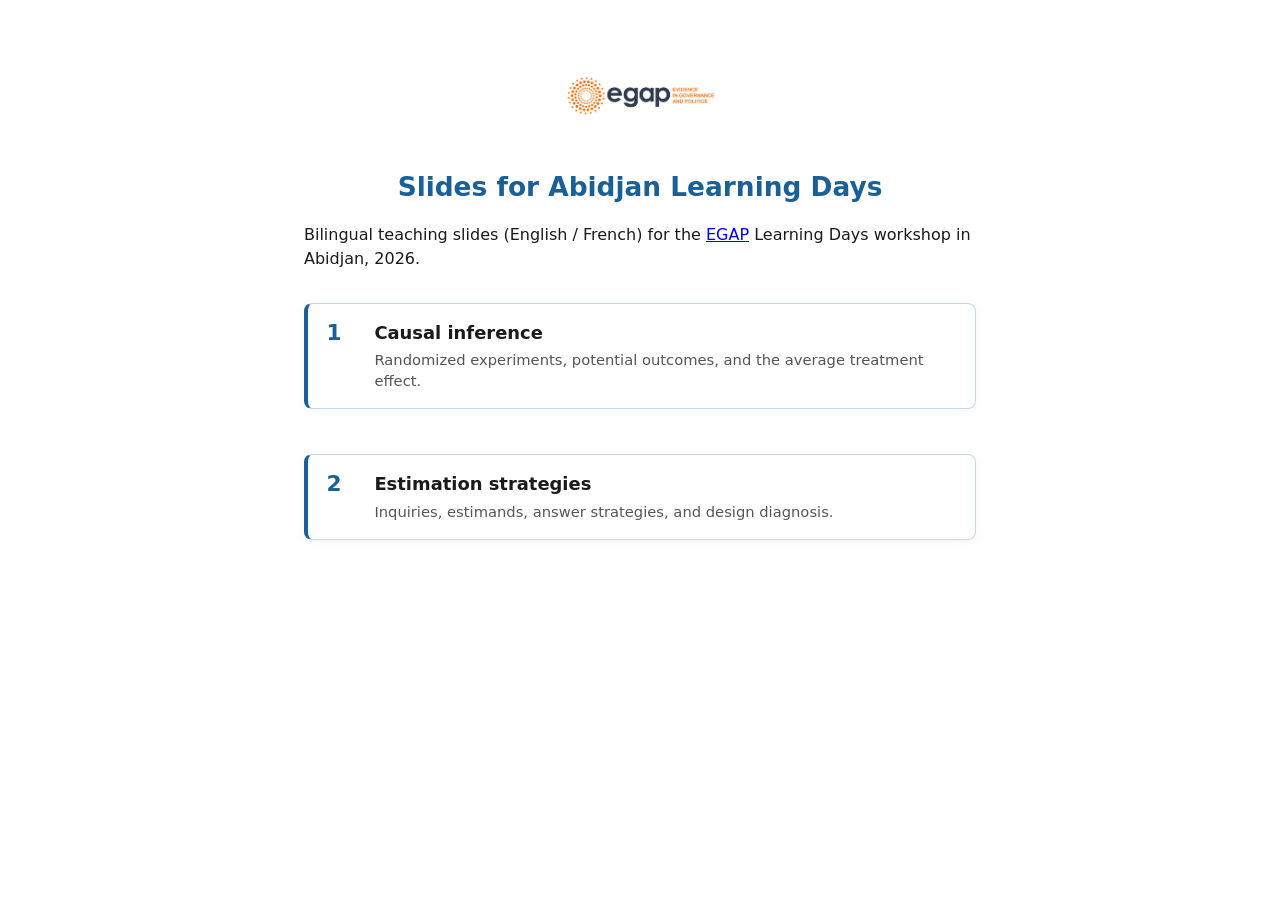
==== docs/index.html @ 8f2d8c31 "assets" ====
<!DOCTYPE html>
<html xmlns="http://www.w3.org/1999/xhtml" lang="en" xml:lang="en"><head>

<meta charset="utf-8">
<meta name="generator" content="quarto-1.8.27">

<meta name="viewport" content="width=device-width, initial-scale=1.0, user-scalable=yes">


<title>Abidjan Learning Days — Slides</title>
<style>
code{white-space: pre-wrap;}
span.smallcaps{font-variant: small-caps;}
div.columns{display: flex; gap: min(4vw, 1.5em);}
div.column{flex: auto; overflow-x: auto;}
div.hanging-indent{margin-left: 1.5em; text-indent: -1.5em;}
ul.task-list{list-style: none;}
ul.task-list li input[type="checkbox"] {
  width: 0.8em;
  margin: 0 0.8em 0.2em -1em; /* quarto-specific, see https://github.com/quarto-dev/quarto-cli/issues/4556 */ 
  vertical-align: middle;
}
</style>


<script src="index_files/libs/clipboard/clipboard.min.js"></script>
<script src="index_files/libs/quarto-html/quarto.js" type="module"></script>
<script src="index_files/libs/quarto-html/tabsets/tabsets.js" type="module"></script>
<script src="index_files/libs/quarto-html/axe/axe-check.js" type="module"></script>
<script src="index_files/libs/quarto-html/popper.min.js"></script>
<script src="index_files/libs/quarto-html/tippy.umd.min.js"></script>
<link href="index_files/libs/quarto-html/tippy.css" rel="stylesheet">
<link href="index_files/libs/quarto-html/quarto-syntax-highlighting-ed96de9b727972fe78a7b5d16c58bf87.css" rel="stylesheet" id="quarto-text-highlighting-styles">
<script src="index_files/libs/bootstrap/bootstrap.min.js"></script>
<link href="index_files/libs/bootstrap/bootstrap-icons.css" rel="stylesheet">
<link href="index_files/libs/bootstrap/bootstrap-9e3ffae467580fdb927a41352e75a2e0.min.css" rel="stylesheet" append-hash="true" id="quarto-bootstrap" data-mode="light">
<meta name="viewport" content="width=device-width, initial-scale=1">


<link rel="stylesheet" href="abidjan-index.css">
</head>

<body class="fullcontent quarto-light">

<div id="quarto-content" class="page-columns page-rows-contents page-layout-article">

<main class="content" id="quarto-document-content">

<header id="title-block-header" class="quarto-title-block default">
<div class="quarto-title">
<h1 class="title">Abidjan Learning Days — Slides</h1>
</div>



<div class="quarto-title-meta">

    
  
    
  </div>
  


</header>


<div class="hero">
<p><img src="egap-logo.png" class="logo img-fluid" width="150"></p>
</div>
<section id="slides-for-abidjan-learning-days" class="level1">
<h1>Slides for Abidjan Learning Days</h1>
<p>Bilingual teaching slides (English / French) for the <a href="https://egap.org/">EGAP</a> Learning Days workshop in Abidjan, 2026.</p>
<div class="deck-list">
<p><a class="deck-card" href="1_causalinference-slides-en-fr.html"> <span class="deck-num">1</span> <span class="deck-body"> <span class="deck-title">Causal inference</span> <span class="deck-blurb">Randomized experiments, potential outcomes, and the average treatment effect.</span> </span> </a></p>
<p><a class="deck-card" href="2_estimation-slides-en-fr.html"> <span class="deck-num">2</span> <span class="deck-body"> <span class="deck-title">Estimation strategies</span> <span class="deck-blurb">Inquiries, estimands, answer strategies, and design diagnosis.</span> </span> </a></p>
</div>
</section>

</main>
<!-- /main column -->
<script id="quarto-html-after-body" type="application/javascript">
  window.document.addEventListener("DOMContentLoaded", function (event) {
    const isCodeAnnotation = (el) => {
      for (const clz of el.classList) {
        if (clz.startsWith('code-annotation-')) {                     
          return true;
        }
      }
      return false;
    }
    const onCopySuccess = function(e) {
      // button target
      const button = e.trigger;
      // don't keep focus
      button.blur();
      // flash "checked"
      button.classList.add('code-copy-button-checked');
      var currentTitle = button.getAttribute("title");
      button.setAttribute("title", "Copied!");
      let tooltip;
      if (window.bootstrap) {
        button.setAttribute("data-bs-toggle", "tooltip");
        button.setAttribute("data-bs-placement", "left");
        button.setAttribute("data-bs-title", "Copied!");
        tooltip = new bootstrap.Tooltip(button, 
          { trigger: "manual", 
            customClass: "code-copy-button-tooltip",
            offset: [0, -8]});
        tooltip.show();    
      }
      setTimeout(function() {
        if (tooltip) {
          tooltip.hide();
          button.removeAttribute("data-bs-title");
          button.removeAttribute("data-bs-toggle");
          button.removeAttribute("data-bs-placement");
        }
        button.setAttribute("title", currentTitle);
        button.classList.remove('code-copy-button-checked');
      }, 1000);
      // clear code selection
      e.clearSelection();
    }
    const getTextToCopy = function(trigger) {
      const outerScaffold = trigger.parentElement.cloneNode(true);
      const codeEl = outerScaffold.querySelector('code');
      for (const childEl of codeEl.children) {
        if (isCodeAnnotation(childEl)) {
          childEl.remove();
        }
      }
      return codeEl.innerText;
    }
    const clipboard = new window.ClipboardJS('.code-copy-button:not([data-in-quarto-modal])', {
      text: getTextToCopy
    });
    clipboard.on('success', onCopySuccess);
    if (window.document.getElementById('quarto-embedded-source-code-modal')) {
      const clipboardModal = new window.ClipboardJS('.code-copy-button[data-in-quarto-modal]', {
        text: getTextToCopy,
        container: window.document.getElementById('quarto-embedded-source-code-modal')
      });
      clipboardModal.on('success', onCopySuccess);
    }
      var localhostRegex = new RegExp(/^(?:http|https):\/\/localhost\:?[0-9]*\//);
      var mailtoRegex = new RegExp(/^mailto:/);
        var filterRegex = new RegExp('/' + window.location.host + '/');
      var isInternal = (href) => {
          return filterRegex.test(href) || localhostRegex.test(href) || mailtoRegex.test(href);
      }
      // Inspect non-navigation links and adorn them if external
     var links = window.document.querySelectorAll('a[href]:not(.nav-link):not(.navbar-brand):not(.toc-action):not(.sidebar-link):not(.sidebar-item-toggle):not(.pagination-link):not(.no-external):not([aria-hidden]):not(.dropdown-item):not(.quarto-navigation-tool):not(.about-link)');
      for (var i=0; i<links.length; i++) {
        const link = links[i];
        if (!isInternal(link.href)) {
          // undo the damage that might have been done by quarto-nav.js in the case of
          // links that we want to consider external
          if (link.dataset.originalHref !== undefined) {
            link.href = link.dataset.originalHref;
          }
        }
      }
    function tippyHover(el, contentFn, onTriggerFn, onUntriggerFn) {
      const config = {
        allowHTML: true,
        maxWidth: 500,
        delay: 100,
        arrow: false,
        appendTo: function(el) {
            return el.parentElement;
        },
        interactive: true,
        interactiveBorder: 10,
        theme: 'quarto',
        placement: 'bottom-start',
      };
      if (contentFn) {
        config.content = contentFn;
      }
      if (onTriggerFn) {
        config.onTrigger = onTriggerFn;
      }
      if (onUntriggerFn) {
        config.onUntrigger = onUntriggerFn;
      }
      window.tippy(el, config); 
    }
    const noterefs = window.document.querySelectorAll('a[role="doc-noteref"]');
    for (var i=0; i<noterefs.length; i++) {
      const ref = noterefs[i];
      tippyHover(ref, function() {
        // use id or data attribute instead here
        let href = ref.getAttribute('data-footnote-href') || ref.getAttribute('href');
        try { href = new URL(href).hash; } catch {}
        const id = href.replace(/^#\/?/, "");
        const note = window.document.getElementById(id);
        if (note) {
          return note.innerHTML;
        } else {
          return "";
        }
      });
    }
    const xrefs = window.document.querySelectorAll('a.quarto-xref');
    const processXRef = (id, note) => {
      // Strip column container classes
      const stripColumnClz = (el) => {
        el.classList.remove("page-full", "page-columns");
        if (el.children) {
          for (const child of el.children) {
            stripColumnClz(child);
          }
        }
      }
      stripColumnClz(note)
      if (id === null || id.startsWith('sec-')) {
        // Special case sections, only their first couple elements
        const container = document.createElement("div");
        if (note.children && note.children.length > 2) {
          container.appendChild(note.children[0].cloneNode(true));
          for (let i = 1; i < note.children.length; i++) {
            const child = note.children[i];
            if (child.tagName === "P" && child.innerText === "") {
              continue;
            } else {
              container.appendChild(child.cloneNode(true));
              break;
            }
          }
          if (window.Quarto?.typesetMath) {
            window.Quarto.typesetMath(container);
          }
          return container.innerHTML
        } else {
          if (window.Quarto?.typesetMath) {
            window.Quarto.typesetMath(note);
          }
          return note.innerHTML;
        }
      } else {
        // Remove any anchor links if they are present
        const anchorLink = note.querySelector('a.anchorjs-link');
        if (anchorLink) {
          anchorLink.remove();
        }
        if (window.Quarto?.typesetMath) {
          window.Quarto.typesetMath(note);
        }
        if (note.classList.contains("callout")) {
          return note.outerHTML;
        } else {
          return note.innerHTML;
        }
      }
    }
    for (var i=0; i<xrefs.length; i++) {
      const xref = xrefs[i];
      tippyHover(xref, undefined, function(instance) {
        instance.disable();
        let url = xref.getAttribute('href');
        let hash = undefined; 
        if (url.startsWith('#')) {
          hash = url;
        } else {
          try { hash = new URL(url).hash; } catch {}
        }
        if (hash) {
          const id = hash.replace(/^#\/?/, "");
          const note = window.document.getElementById(id);
          if (note !== null) {
            try {
              const html = processXRef(id, note.cloneNode(true));
              instance.setContent(html);
            } finally {
              instance.enable();
              instance.show();
            }
          } else {
            // See if we can fetch this
            fetch(url.split('#')[0])
            .then(res => res.text())
            .then(html => {
              const parser = new DOMParser();
              const htmlDoc = parser.parseFromString(html, "text/html");
              const note = htmlDoc.getElementById(id);
              if (note !== null) {
                const html = processXRef(id, note);
                instance.setContent(html);
              } 
            }).finally(() => {
              instance.enable();
              instance.show();
            });
          }
        } else {
          // See if we can fetch a full url (with no hash to target)
          // This is a special case and we should probably do some content thinning / targeting
          fetch(url)
          .then(res => res.text())
          .then(html => {
            const parser = new DOMParser();
            const htmlDoc = parser.parseFromString(html, "text/html");
            const note = htmlDoc.querySelector('main.content');
            if (note !== null) {
              // This should only happen for chapter cross references
              // (since there is no id in the URL)
              // remove the first header
              if (note.children.length > 0 && note.children[0].tagName === "HEADER") {
                note.children[0].remove();
              }
              const html = processXRef(null, note);
              instance.setContent(html);
            } 
          }).finally(() => {
            instance.enable();
            instance.show();
          });
        }
      }, function(instance) {
      });
    }
        let selectedAnnoteEl;
        const selectorForAnnotation = ( cell, annotation) => {
          let cellAttr = 'data-code-cell="' + cell + '"';
          let lineAttr = 'data-code-annotation="' +  annotation + '"';
          const selector = 'span[' + cellAttr + '][' + lineAttr + ']';
          return selector;
        }
        const selectCodeLines = (annoteEl) => {
          const doc = window.document;
          const targetCell = annoteEl.getAttribute("data-target-cell");
          const targetAnnotation = annoteEl.getAttribute("data-target-annotation");
          const annoteSpan = window.document.querySelector(selectorForAnnotation(targetCell, targetAnnotation));
          const lines = annoteSpan.getAttribute("data-code-lines").split(",");
          const lineIds = lines.map((line) => {
            return targetCell + "-" + line;
          })
          let top = null;
          let height = null;
          let parent = null;
          if (lineIds.length > 0) {
              //compute the position of the single el (top and bottom and make a div)
              const el = window.document.getElementById(lineIds[0]);
              top = el.offsetTop;
              height = el.offsetHeight;
              parent = el.parentElement.parentElement;
            if (lineIds.length > 1) {
              const lastEl = window.document.getElementById(lineIds[lineIds.length - 1]);
              const bottom = lastEl.offsetTop + lastEl.offsetHeight;
              height = bottom - top;
            }
            if (top !== null && height !== null && parent !== null) {
              // cook up a div (if necessary) and position it 
              let div = window.document.getElementById("code-annotation-line-highlight");
              if (div === null) {
                div = window.document.createElement("div");
                div.setAttribute("id", "code-annotation-line-highlight");
                div.style.position = 'absolute';
                parent.appendChild(div);
              }
              div.style.top = top - 2 + "px";
              div.style.height = height + 4 + "px";
              div.style.left = 0;
              let gutterDiv = window.document.getElementById("code-annotation-line-highlight-gutter");
              if (gutterDiv === null) {
                gutterDiv = window.document.createElement("div");
                gutterDiv.setAttribute("id", "code-annotation-line-highlight-gutter");
                gutterDiv.style.position = 'absolute';
                const codeCell = window.document.getElementById(targetCell);
                const gutter = codeCell.querySelector('.code-annotation-gutter');
                gutter.appendChild(gutterDiv);
              }
              gutterDiv.style.top = top - 2 + "px";
              gutterDiv.style.height = height + 4 + "px";
            }
            selectedAnnoteEl = annoteEl;
          }
        };
        const unselectCodeLines = () => {
          const elementsIds = ["code-annotation-line-highlight", "code-annotation-line-highlight-gutter"];
          elementsIds.forEach((elId) => {
            const div = window.document.getElementById(elId);
            if (div) {
              div.remove();
            }
          });
          selectedAnnoteEl = undefined;
        };
          // Handle positioning of the toggle
      window.addEventListener(
        "resize",
        throttle(() => {
          elRect = undefined;
          if (selectedAnnoteEl) {
            selectCodeLines(selectedAnnoteEl);
          }
        }, 10)
      );
      function throttle(fn, ms) {
      let throttle = false;
      let timer;
        return (...args) => {
          if(!throttle) { // first call gets through
              fn.apply(this, args);
              throttle = true;
          } else { // all the others get throttled
              if(timer) clearTimeout(timer); // cancel #2
              timer = setTimeout(() => {
                fn.apply(this, args);
                timer = throttle = false;
              }, ms);
          }
        };
      }
        // Attach click handler to the DT
        const annoteDls = window.document.querySelectorAll('dt[data-target-cell]');
        for (const annoteDlNode of annoteDls) {
          annoteDlNode.addEventListener('click', (event) => {
            const clickedEl = event.target;
            if (clickedEl !== selectedAnnoteEl) {
              unselectCodeLines();
              const activeEl = window.document.querySelector('dt[data-target-cell].code-annotation-active');
              if (activeEl) {
                activeEl.classList.remove('code-annotation-active');
              }
              selectCodeLines(clickedEl);
              clickedEl.classList.add('code-annotation-active');
            } else {
              // Unselect the line
              unselectCodeLines();
              clickedEl.classList.remove('code-annotation-active');
            }
          });
        }
    const findCites = (el) => {
      const parentEl = el.parentElement;
      if (parentEl) {
        const cites = parentEl.dataset.cites;
        if (cites) {
          return {
            el,
            cites: cites.split(' ')
          };
        } else {
          return findCites(el.parentElement)
        }
      } else {
        return undefined;
      }
    };
    var bibliorefs = window.document.querySelectorAll('a[role="doc-biblioref"]');
    for (var i=0; i<bibliorefs.length; i++) {
      const ref = bibliorefs[i];
      const citeInfo = findCites(ref);
      if (citeInfo) {
        tippyHover(citeInfo.el, function() {
          var popup = window.document.createElement('div');
          citeInfo.cites.forEach(function(cite) {
            var citeDiv = window.document.createElement('div');
            citeDiv.classList.add('hanging-indent');
            citeDiv.classList.add('csl-entry');
            var biblioDiv = window.document.getElementById('ref-' + cite);
            if (biblioDiv) {
              citeDiv.innerHTML = biblioDiv.innerHTML;
            }
            popup.appendChild(citeDiv);
          });
          return popup.innerHTML;
        });
      }
    }
  });
  </script>
</div> <!-- /content -->




</body></html>
---- docs/abidjan-index.css ----
/* Index page for Abidjan Learning Days slide hub (docs/) */

:root {
  --egap-blue: #1a5f96;
  --egap-blue-light: #dceefb;
  --text: #1a1a1a;
  --muted: #555;
  --card-border: #c8d8e8;
  --page-bg: #ffffff;
}

html,
body,
#quarto-content,
main.content,
.quarto-container {
  background: var(--page-bg) !important;
}

body {
  background: var(--page-bg);
  color: var(--text);
  font-family: system-ui, -apple-system, "Segoe UI", Roboto, sans-serif;
  line-height: 1.5;
}

main.content {
  max-width: 42rem;
  margin: 2.5rem auto 4rem;
  padding: 0 1.25rem;
}

.hero {
  text-align: center;
  margin-bottom: 1.75rem;
  padding: 1.25rem 0 0.5rem;
}

.hero .logo {
  display: block;
  margin: 0 auto 0.75rem;
}

h1.title {
  display: none;
}

main h1 {
  font-size: 1.65rem;
  font-weight: 700;
  color: var(--egap-blue);
  margin-top: 0;
  margin-bottom: 0.75rem;
  text-align: center;
}

main > p {
  text-align: center;
  color: var(--muted);
  font-size: 1.02rem;
  margin-bottom: 2rem;
}

.deck-list {
  display: flex;
  flex-direction: column;
  gap: 0.85rem;
}

.deck-card {
  display: flex;
  align-items: flex-start;
  gap: 1rem;
  padding: 1rem 1.15rem;
  background: #fff;
  border: 1px solid var(--card-border);
  border-left: 4px solid var(--egap-blue);
  border-radius: 8px;
  text-decoration: none;
  color: inherit;
  box-shadow: 0 2px 8px rgba(26, 95, 150, 0.06);
  transition: box-shadow 0.15s ease, border-color 0.15s ease;
}

.deck-card:hover {
  border-left-color: #0d4a78;
  box-shadow: 0 4px 14px rgba(26, 95, 150, 0.12);
  text-decoration: none;
  color: inherit;
}

.deck-num {
  flex: 0 0 2rem;
  font-size: 1.35rem;
  font-weight: 700;
  color: var(--egap-blue);
  line-height: 1.2;
}

.deck-body {
  display: flex;
  flex-direction: column;
  gap: 0.25rem;
  min-width: 0;
}

.deck-title {
  font-size: 1.12rem;
  font-weight: 600;
  color: var(--text);
}

.deck-blurb {
  font-size: 0.92rem;
  color: var(--muted);
  line-height: 1.4;
}

footer,
.quarto-title-meta,
.page-footer {
  display: none !important;
}
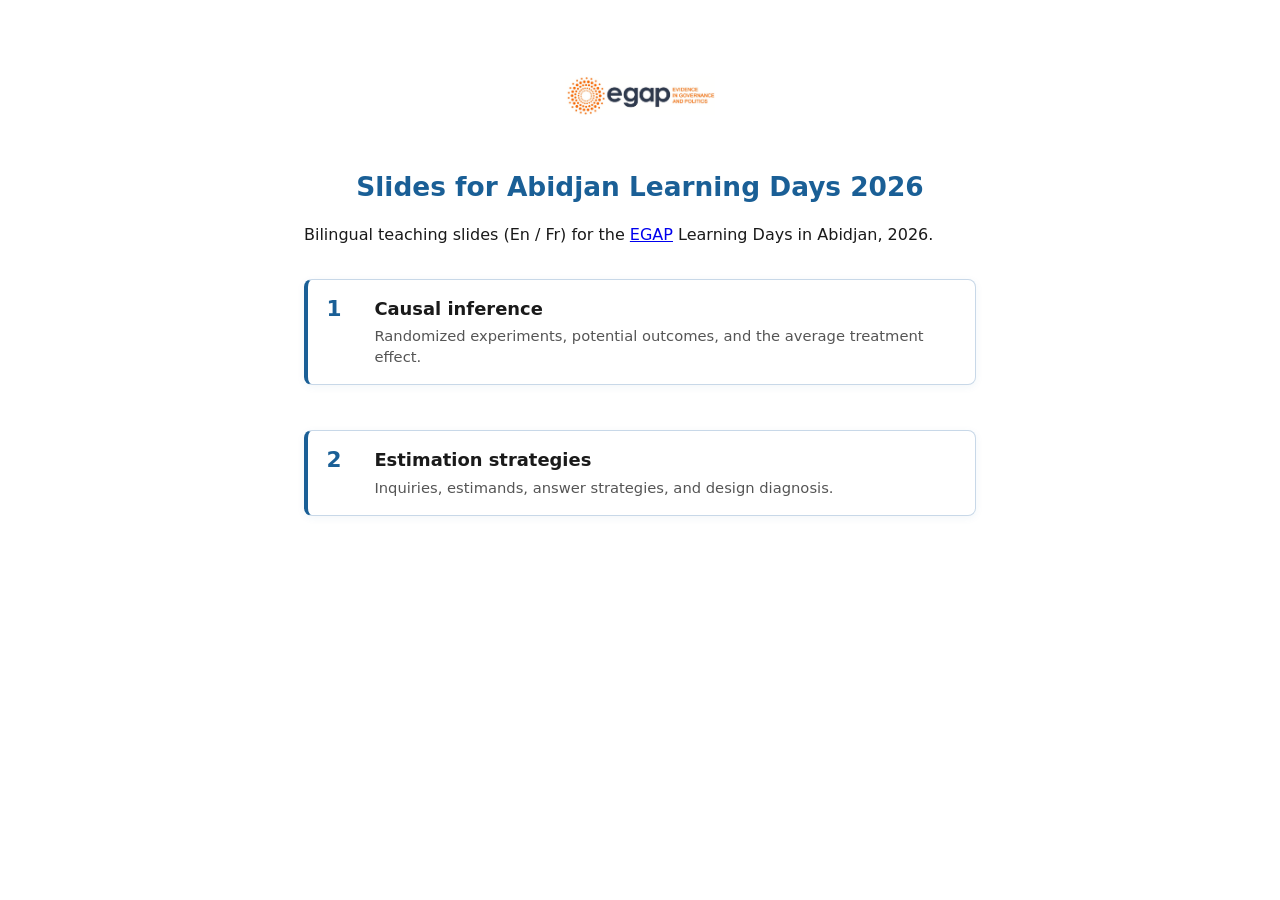
==== commit acc353e4: "small" ====
--- a/docs/index.html
+++ b/docs/index.html
@@ -68,9 +68,9 @@
 <div class="hero">
 <p><img src="egap-logo.png" class="logo img-fluid" width="150"></p>
 </div>
-<section id="slides-for-abidjan-learning-days" class="level1">
-<h1>Slides for Abidjan Learning Days</h1>
-<p>Bilingual teaching slides (English / French) for the <a href="https://egap.org/">EGAP</a> Learning Days workshop in Abidjan, 2026.</p>
+<section id="slides-for-abidjan-learning-days-2026" class="level1">
+<h1>Slides for Abidjan Learning Days 2026</h1>
+<p>Bilingual teaching slides (En / Fr) for the <a href="https://egap.org/">EGAP</a> Learning Days in Abidjan, 2026.</p>
 <div class="deck-list">
 <p><a class="deck-card" href="1_causalinference-slides-en-fr.html"> <span class="deck-num">1</span> <span class="deck-body"> <span class="deck-title">Causal inference</span> <span class="deck-blurb">Randomized experiments, potential outcomes, and the average treatment effect.</span> </span> </a></p>
 <p><a class="deck-card" href="2_estimation-slides-en-fr.html"> <span class="deck-num">2</span> <span class="deck-body"> <span class="deck-title">Estimation strategies</span> <span class="deck-blurb">Inquiries, estimands, answer strategies, and design diagnosis.</span> </span> </a></p>
